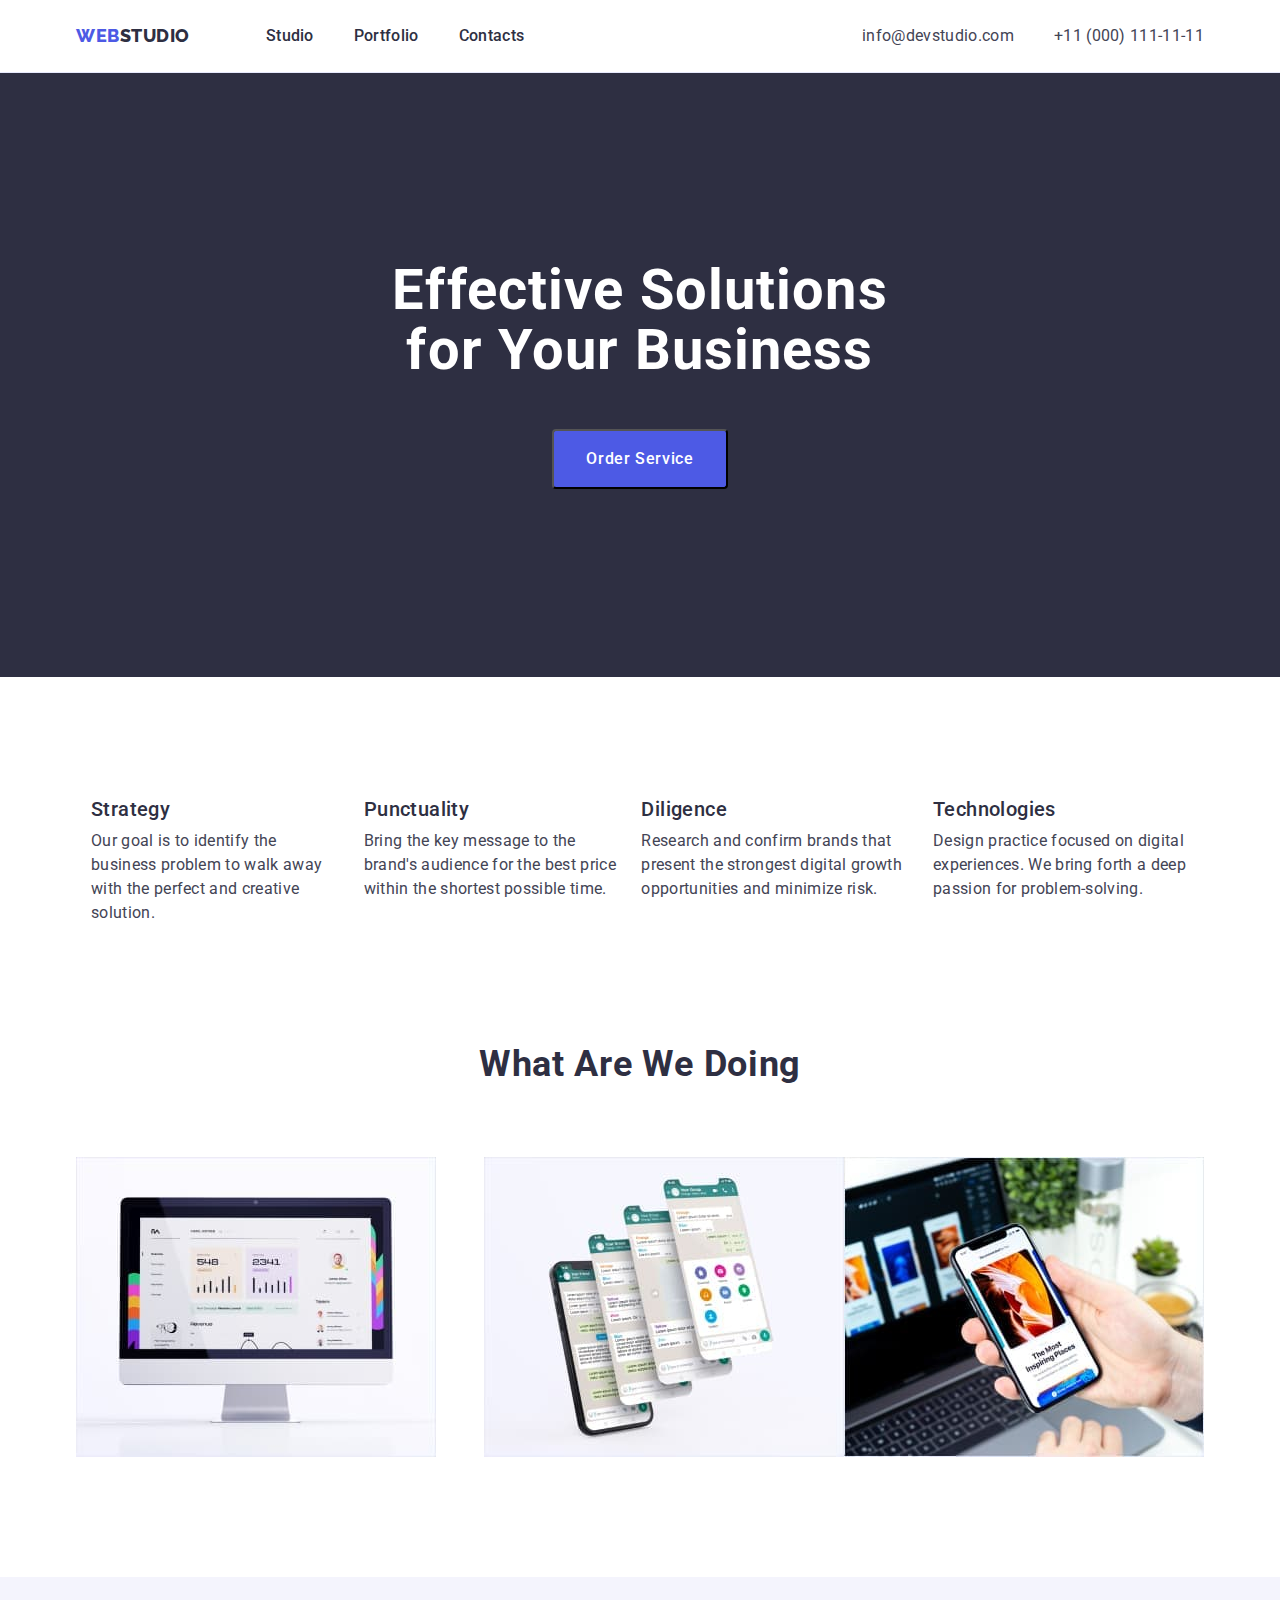
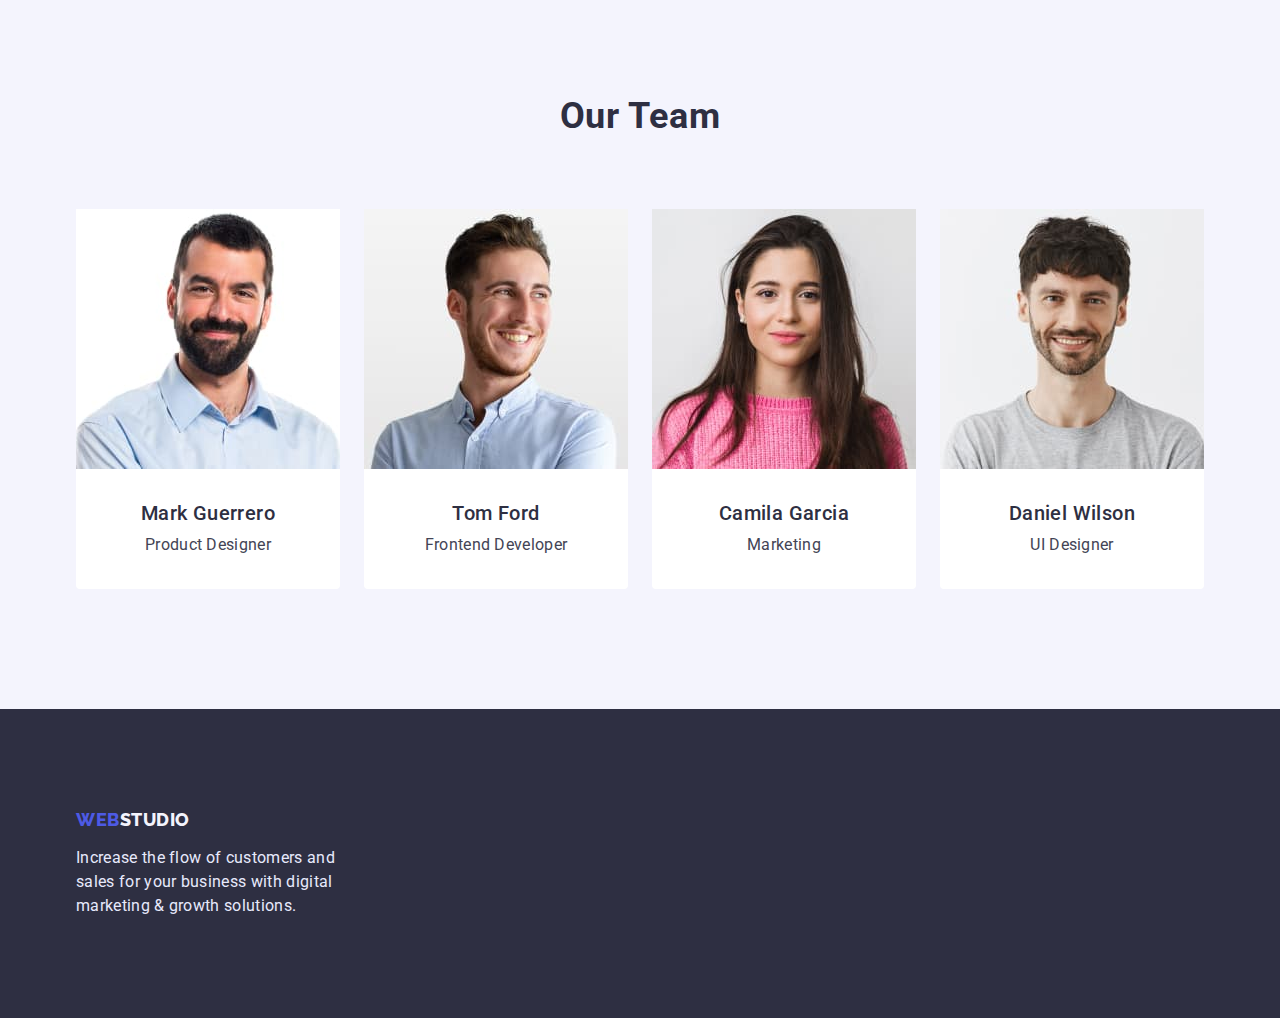
==== index.html @ a930c5ce "home-work-three" ====
<!DOCTYPE html>
<html lang="en">
  <head>
    <meta charset="UTF-8" />
    <meta http-equiv="X-UA-Compatible" content="IE=edge" />
    <meta name="viewport" content="width=device-width, initial-scale=1.0" />
    <link rel="preconnect" href="https://fonts.googleapis.com" />
    <link rel="preconnect" href="https://fonts.gstatic.com" crossorigin />
    <link
      href="https://fonts.googleapis.com/css2?family=Raleway:wght@800&family=Roboto:wght@400;500;700;900&display=swap"
      rel="stylesheet"
    />
    <link
      rel="stylesheet"
      href="https://cdn.jsdelivr.net/npm/modern-normalize@1.1.0/modern-normalize.min.css"
    />
    <link rel="stylesheet" href="./css/styles.css" />
    <title>Document</title>
  </head>
  <body>
    <header class="header">
      <div class="header-content coteiner">
        <nav class="nav">
          <a href="./index.html" class="logo link"
            >Web<span class="logo-bleck">Studio</span></a
          >
          <ul class="header-nav list">
            <li class="header-item">
              <a class="header-link link" href="./index.html">Studio</a>
            </li>
            <li class="header-item">
              <a class="header-link link" href="./portfolio.html">Portfolio</a>
            </li>
            <li class="header-item">
              <a class="header-link link" href="">Contacts</a>
            </li>
          </ul>
        </nav>
        <address class="address">
          <ul class="address-header list">
            <li class="contacts">
              <a
                href="mailto:info@devstudio.com"
                target="_blank"
                rel="noopener noreferrer"
                class="contacts-address link"
                >info@devstudio.com</a
              >
            </li>
            <li class="contacts">
              <a class="contacts-address link" href="tel:+110001111111"
                >+11 (000) 111-11-11</a
              >
            </li>
          </ul>
        </address>
      </div>
    </header>

    <main>
      <section class="hero">
        <div class="coteiner hero-class">
          <h1 class="hero-title">Effective Solutions for Your Business</h1>
          <button class="hero-btn" type="button">Order Service</button>
        </div>
      </section>
      <section class="properties coteiner">
        <h2 hidden>Properties</h2>
        <ul class="properties-ul list">
          <li class="properties-list">
            <h3 class="properties-title">Strategy</h3>
            <p class="properties-text">
              Our goal is to identify the business problem to walk away with the
              perfect and creative solution.
            </p>
          </li>
          <li class="properties-list">
            <h3 class="properties-title">Punctuality</h3>
            <p class="properties-text">
              Bring the key message to the brand's audience for the best price
              within the shortest possible time.
            </p>
          </li>
          <li class="properties-list">
            <h3 class="properties-title">Diligence</h3>
            <p class="properties-text">
              Research and confirm brands that present the strongest digital
              growth opportunities and minimize risk.
            </p>
          </li>
          <li class="properties-list">
            <h3 class="properties-title">Technologies</h3>
            <p class="properties-text">
              Design practice focused on digital experiences. We bring forth a
              deep passion for problem-solving.
            </p>
          </li>
        </ul>
      </section>
      <section class="content coteiner section">
        <h2 class="content-title">What are we doing</h2>
        <ul class="content-ul list">
          <li class="properties-list">
            <img
              class="content-img"
              src="./images/what-are-we-doing/picture-a.jpg"
              alt="picture1"
              width="360"
              height="300"
            />
          </li>
          <li class="content-list">
            <img
              class="content-img"
              src="./images/what-are-we-doing/picture-b.jpg"
              alt="picture2"
              width="360"
              height="300"
            />
          </li>
          <li class="content-list">
            <img
              class="content-img"
              src="./images/what-are-we-doing/picture-c.jpg"
              alt="picture3"
              width="360"
              height="300"
            />
          </li>
        </ul>
      </section>
      <section class="team">
        <div class="coteiner section">
          <h2 class="team-title">Our Team</h2>
          <ul class="team-ul list">
            <li class="team-list">
              <img
                class="team-img"
                src="./images/our-team/mark.jpg"
                alt="photo Mark Guerrero"
                width="264"
                height="260"
              />
              <h3 class="team-names">Mark Guerrero</h3>
              <p class="team-profession">Product Designer</p>
            </li>
            <li class="team-list">
              <img
                class="team-img"
                src="./images/our-team/tom.jpg"
                alt="photo Tom Ford"
                width="264"
                height="260"
              />
              <h3 class="team-names">Tom Ford</h3>
              <p class="team-profession">Frontend Developer</p>
            </li>
            <li class="team-list">
              <img
                class="team-img"
                src="./images/our-team/camila.jpg"
                alt="photo Camila Garcia"
                width="264"
                height="260"
              />
              <h3 class="team-names">Camila Garcia</h3>
              <p class="team-profession">Marketing</p>
            </li>
            <li class="team-list">
              <img
                class="team-img"
                src="./images/our-team/daniel.jpg"
                alt="photo Daniel Wilson"
                width="264"
                height="260"
              />
              <h3 class="team-names">Daniel Wilson</h3>
              <p class="team-profession">UI Designer</p>
            </li>
          </ul>
        </div>
      </section>
    </main>
    <footer class="footer">
      <div class="coteiner footer-section">
        <a href="./index.html" class="logo link"
          >Web<span class="logo-white">Studio</span></a
        >
        <p class="footer-text">
          Increase the flow of customers and sales for your business with
          digital marketing &#38; growth solutions.
        </p>
      </div>
    </footer>
  </body>
</html>
---- css/styles.css ----
:root {
  --primiory-text-color: #434455;
  --secondary-text-color: #2e2f42;

  --blue-text-color: #4d5ae5;
  --grey-cornflower: #f4f4fd;
  --push-btn-portfolio: #404bbf;
  --color-white-fff: #ffffff;
  --color-hero-bckg: #2e2f42;
  --color-foot-text: #e7e9fc;
  --border-bottom: #e7e9fc;
}

h1,
h2,
h3,
h4,
p {
  margin-top: 0;
  margin-bottom: 0;
}
ul {
  margin-top: 0;
  margin-bottom: 0;
  padding-left: 0;
}
img {
  display: block;
}
button {
  cursor: pointer;
}

body {
  font-family: "Roboto", sans-serif;
  color: var(--primiory-text-color);
  background-color: var(--color-white-fff);
}

.coteiner {
  width: 1128px;
  margin: 0 auto;
  padding: 0 15px;
}

.section {
  padding: 120px 0;
}
.list {
  list-style: none;
}
.link {
  text-decoration: none;
}
/* спрятать заголовок */
.hidden {
  position: absolute;
  white-space: nowrap;
  width: 1px;
  height: 1px;
  overflow: hidden;
  border: 0;
  padding: 0;
  clip: rect(0 0 0 0);
  clip-path: inset(50%);
  margin: -1px;
}

/*///////////// logo /////////////*/

.logo {
  font-family: "Raleway", sans-serif;
  font-weight: 800;
  font-size: 18px;
  line-height: 1.17;
  letter-spacing: 0.03em;
  text-transform: uppercase;
  color: var(--blue-text-color);
}

.logo-bleck {
  color: var(--secondary-text-color);
}
.logo-white {
  color: var(--grey-cornflower);
}

/*----------- header------------ */
.header {
  border-bottom: 1px solid var(--border-bottom);
}

.header-content {
  display: flex;
  align-items: center;
  padding: 24px 0;
}
.nav {
  display: flex;
  align-items: center;
}
.nav > .logo {
  margin-right: 76px;
}

.header-nav {
  display: flex;
  align-items: center;
}

.header-item:not(:last-child) {
  margin-right: 40px;
}

.header-link {
  font-weight: 500;
  font-size: 16px;
  line-height: 1.5;
  letter-spacing: 0.02em;
  color: var(--secondary-text-color);
}

.header-link:focus,
.header-link:hover {
  color: var(--push-btn-portfolio);
}
.address {
  font-style: normal;

  margin-left: auto;
}

.address-header {
  display: flex;
  align-items: center;
}

.contacts:not(:last-child) {
  margin-right: 40px;
}

.contacts-address {
  font-size: 16px;
  line-height: 1.5;
  letter-spacing: 0.02em;
  color: var(--primiory-text-color);
}
.contacts-address:hover,
.contacts-address:focus {
  color: var(--push-btn-portfolio);
}

/*---------------- hero ---------------*/
.hero {
  background-color: var(--color-hero-bckg);
}
.hero-class {
  text-align: center;
  padding: 188px 0;
}

.hero-title {
  max-width: 496px;
  margin: 0 auto 48px auto;

  font-size: 56px;
  line-height: 1.07;
  letter-spacing: 0.02em;
  color: var(--color-white-fff);
}

.hero-btn {
  padding: 16px 32px;

  font-family: inherit;
  font-weight: 500;
  font-size: 16px;
  line-height: 1.5;
  letter-spacing: 0.04em;
  color: var(--color-white-fff);
  background-color: var(--blue-text-color);
  border-radius: 4px;
}
.hero-btn:hover,
.hero-btn:focus {
  background-color: var(--push-btn-portfolio);
}

/* ----------properties---------- */
.properties {
  padding-top: 120px;
}

.properties-ul {
  display: flex;
}

.properties-list:not(:last-child) {
  margin-right: 24px;
}

.properties-title {
  margin-bottom: 8px;

  font-weight: 500;
  font-size: 20px;
  line-height: 1.2;
  letter-spacing: 0.02em;
  color: var(--secondary-text-color);
}
.properties-text {
  font-size: 16px;
  line-height: 1.5;
  letter-spacing: 0.02em;
}

.properties-title {
  font-weight: 500;
  font-size: 20px;
  line-height: 1.2;
  letter-spacing: 0.02em;
}

/* ------------What are we doing ------------*/

.content-title {
  margin-bottom: 72px;

  font-size: 36px;
  line-height: 1.11;
  text-align: center;
  letter-spacing: 0.02em;
  text-transform: capitalize;
  color: var(--secondary-text-color);
}
.content-ul {
  display: flex;
}
.content-list:not(:last-child) {
  margin-left: 24px;
}

/*------------ team --------------*/
.team {
  background-color: var(--grey-cornflower);
}
.team-title {
  margin-bottom: 72px;

  font-size: 36px;
  line-height: 1.11;
  text-align: center;
  letter-spacing: 0.02em;
  text-transform: capitalize;
  color: var(--secondary-text-color);
}

.team-ul {
  display: flex;
}

.team-names {
  font-weight: 500;
  font-size: 20px;
  line-height: 1.2;
  letter-spacing: 0.02em;
  color: var(--secondary-text-color);
}

.team-profession {
  font-size: 16px;
  line-height: 1.5;
  letter-spacing: 0.02em;
}
.team-list {
  margin-right: 24px;
  padding-bottom: 32px;
  border-radius: 0px 0px 4px 4px;

  text-align: center;
  background-color: var(--color-white-fff);
}

.team-img {
  margin-bottom: 32px;
}

.team-names {
  margin-bottom: 8px;
}

/*----------------- portfolio---------------- */

.portfolio {
  padding: 96px 0 120px 0;
}

.filtr {
  display: flex;
  justify-content: center;
  margin-bottom: 72px;
}

.filtr-li:not(:last-child) {
  margin-right: 24px;
}

.filtr-btn {
  padding: 12px 24px;
  border: 1px solid #e7e9fc;
  border-radius: 4px;

  font-family: inherit;
  font-weight: 500;
  font-size: 16px;
  line-height: 1.5;
  letter-spacing: 0.04em;
  color: var(--blue-text-color);
  background-color: var(--grey-cornflower);
}

.filtr-btn:hover,
.filtr-btn:focus {
  color: var(--color-white-fff);
  background-color: var(--push-btn-portfolio);
}

.works {
  display: flex;
  flex-wrap: wrap;
}

.works-link {
  height: 500px;
}

.works-li:not(:nth-child(3n)) {
  margin-right: 24px;
}

.works-li:not(:nth-last-child(-n + 3)) {
  margin-bottom: 48px;
}

.works-content {
  padding: 32px 0 32px 18px;
  border-left: 1px solid var(--border-bottom);
  border-right: 1px solid var(--border-bottom);
  border-bottom: 1px solid var(--border-bottom);
}

.works-title {
  margin-bottom: 8px;

  font-weight: 500;
  font-size: 20px;
  line-height: 1.2;
  letter-spacing: 0.02em;
  color: var(--secondary-text-color);
}
.works-text {
  font-size: 16px;
  line-height: 1.5;
  letter-spacing: 0.02em;
  color: var(--primiory-text-color);
}

/*------------- footer -----------------*/

.footer {
  background-color: var(--color-hero-bckg);
}

.footer-section {
  padding: 100px 0;
}

.footer-text {
  max-width: 264px;
  margin-top: 16px;

  font-size: 16px;
  line-height: 1.5;
  letter-spacing: 0.02em;
  color: var(--color-foot-text);
}
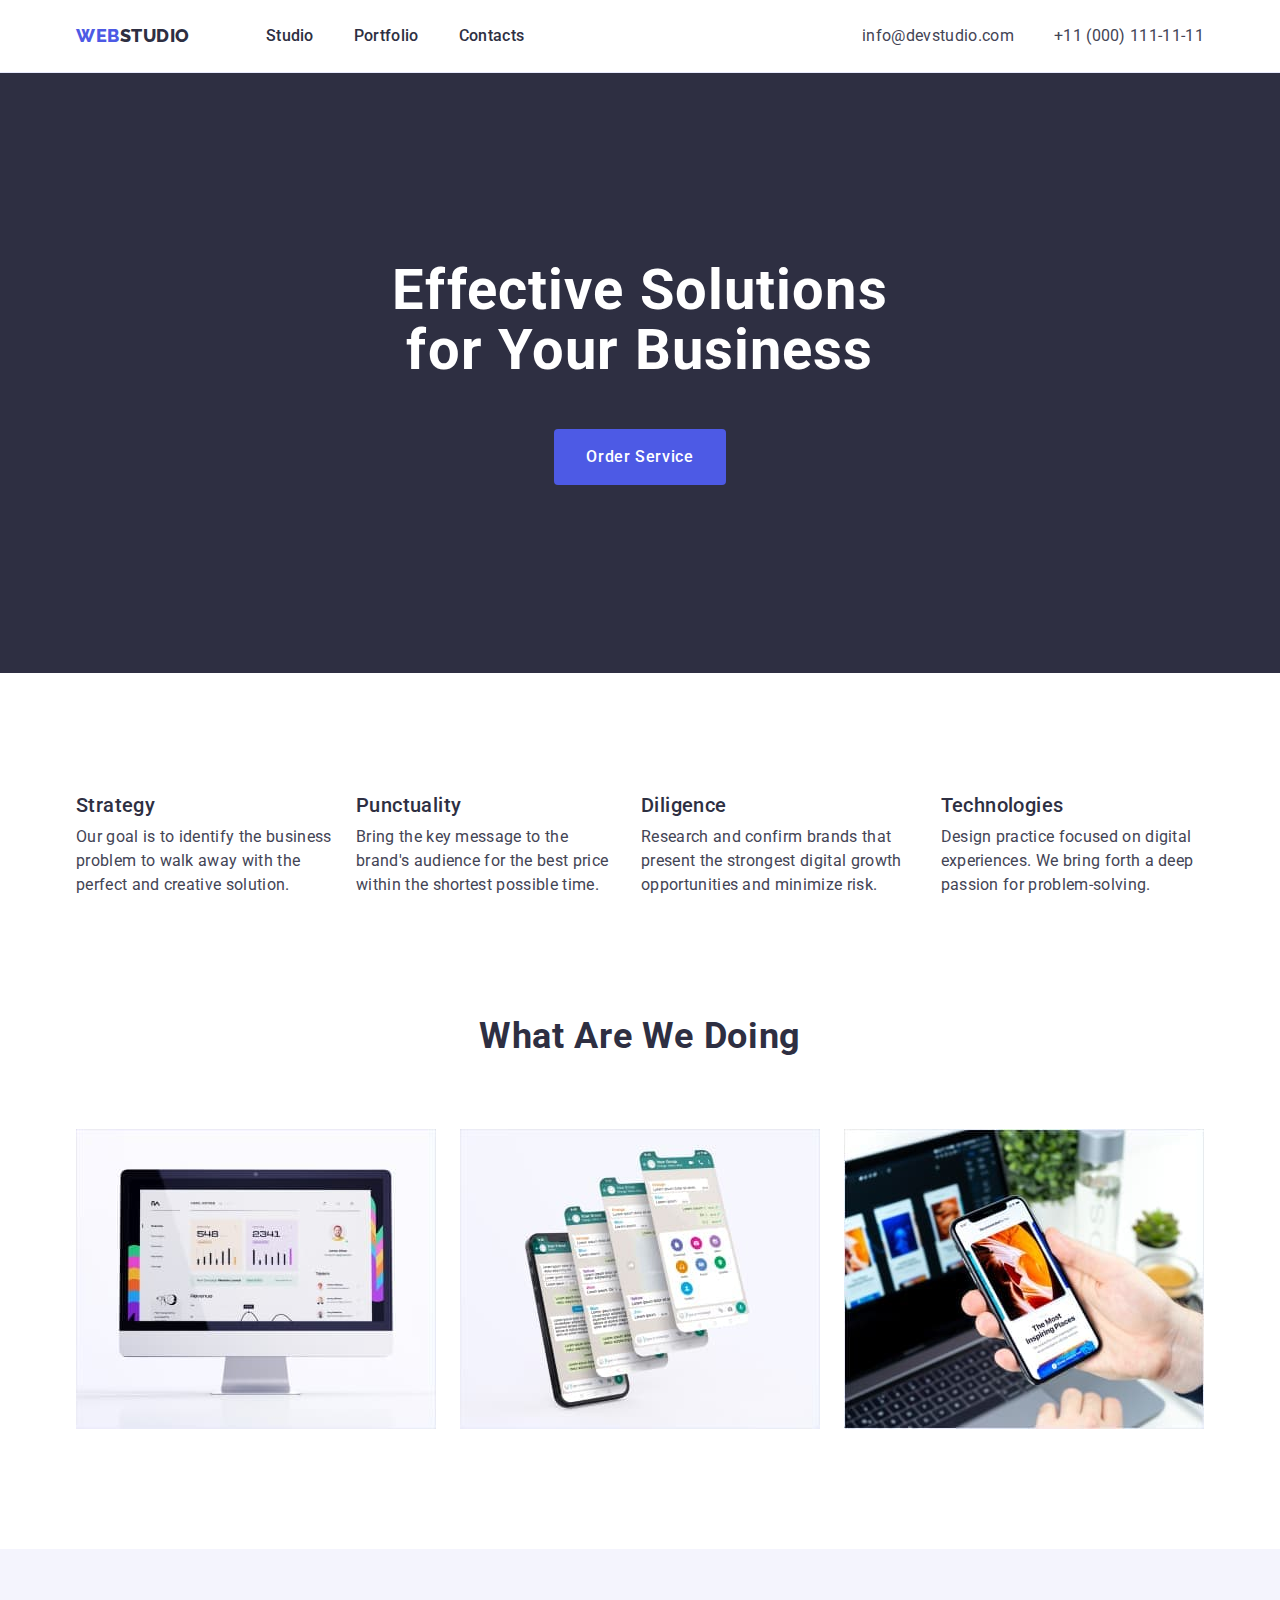
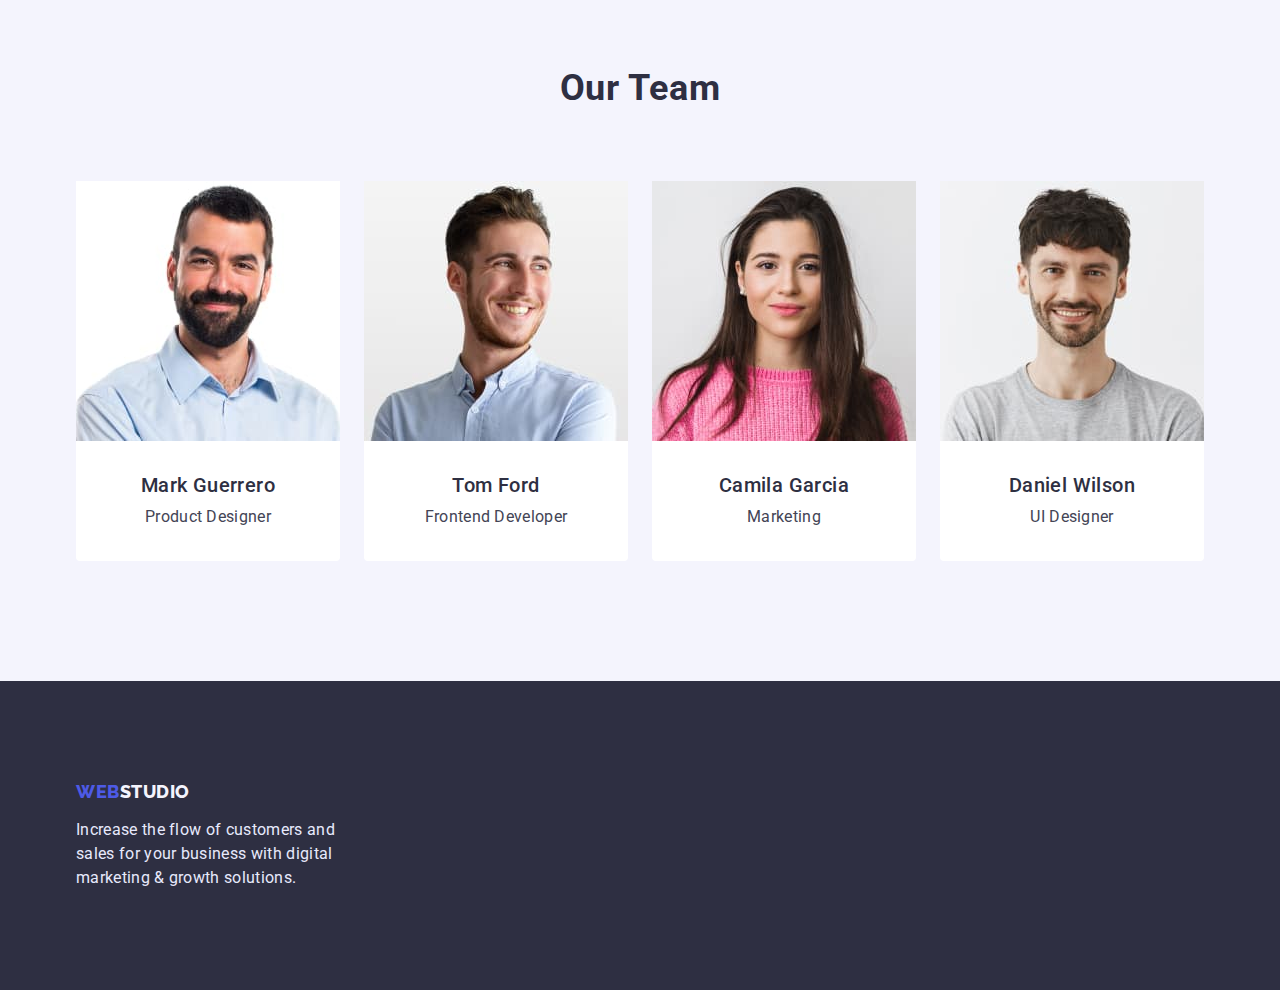
==== commit 40f66c3c: "remake" ====
--- a/index.html
+++ b/index.html
@@ -64,73 +64,77 @@
           <button class="hero-btn" type="button">Order Service</button>
         </div>
       </section>
-      <section class="properties coteiner">
-        <h2 hidden>Properties</h2>
-        <ul class="properties-ul list">
-          <li class="properties-list">
-            <h3 class="properties-title">Strategy</h3>
-            <p class="properties-text">
-              Our goal is to identify the business problem to walk away with the
-              perfect and creative solution.
-            </p>
-          </li>
-          <li class="properties-list">
-            <h3 class="properties-title">Punctuality</h3>
-            <p class="properties-text">
-              Bring the key message to the brand's audience for the best price
-              within the shortest possible time.
-            </p>
-          </li>
-          <li class="properties-list">
-            <h3 class="properties-title">Diligence</h3>
-            <p class="properties-text">
-              Research and confirm brands that present the strongest digital
-              growth opportunities and minimize risk.
-            </p>
-          </li>
-          <li class="properties-list">
-            <h3 class="properties-title">Technologies</h3>
-            <p class="properties-text">
-              Design practice focused on digital experiences. We bring forth a
-              deep passion for problem-solving.
-            </p>
-          </li>
-        </ul>
-      </section>
-      <section class="content coteiner section">
-        <h2 class="content-title">What are we doing</h2>
-        <ul class="content-ul list">
-          <li class="properties-list">
-            <img
-              class="content-img"
-              src="./images/what-are-we-doing/picture-a.jpg"
-              alt="picture1"
-              width="360"
-              height="300"
-            />
-          </li>
-          <li class="content-list">
-            <img
-              class="content-img"
-              src="./images/what-are-we-doing/picture-b.jpg"
-              alt="picture2"
-              width="360"
-              height="300"
-            />
-          </li>
-          <li class="content-list">
-            <img
-              class="content-img"
-              src="./images/what-are-we-doing/picture-c.jpg"
-              alt="picture3"
-              width="360"
-              height="300"
-            />
-          </li>
-        </ul>
-      </section>
-      <section class="team">
-        <div class="coteiner section">
+      <section class="properties section">
+        <div class="coteiner">
+          <h2 hidden>Properties</h2>
+          <ul class="properties-ul list">
+            <li class="properties-list">
+              <h3 class="properties-title">Strategy</h3>
+              <p class="properties-text">
+                Our goal is to identify the business problem to walk away with
+                the perfect and creative solution.
+              </p>
+            </li>
+            <li class="properties-list">
+              <h3 class="properties-title">Punctuality</h3>
+              <p class="properties-text">
+                Bring the key message to the brand's audience for the best price
+                within the shortest possible time.
+              </p>
+            </li>
+            <li class="properties-list">
+              <h3 class="properties-title">Diligence</h3>
+              <p class="properties-text">
+                Research and confirm brands that present the strongest digital
+                growth opportunities and minimize risk.
+              </p>
+            </li>
+            <li class="properties-list">
+              <h3 class="properties-title">Technologies</h3>
+              <p class="properties-text">
+                Design practice focused on digital experiences. We bring forth a
+                deep passion for problem-solving.
+              </p>
+            </li>
+          </ul>
+        </div>
+      </section>
+      <section class="content">
+        <div class="coteiner">
+          <h2 class="content-title">What are we doing</h2>
+          <ul class="content-ul list">
+            <li class="content-list">
+              <img
+                class="content-img"
+                src="./images/what-are-we-doing/picture-a.jpg"
+                alt="picture1"
+                width="360"
+                height="300"
+              />
+            </li>
+            <li class="content-list">
+              <img
+                class="content-img"
+                src="./images/what-are-we-doing/picture-b.jpg"
+                alt="picture2"
+                width="360"
+                height="300"
+              />
+            </li>
+            <li class="content-list">
+              <img
+                class="content-img"
+                src="./images/what-are-we-doing/picture-c.jpg"
+                alt="picture3"
+                width="360"
+                height="300"
+              />
+            </li>
+          </ul>
+        </div>
+      </section>
+      <section class="team section">
+        <div class="coteiner">
           <h2 class="team-title">Our Team</h2>
           <ul class="team-ul list">
             <li class="team-list">
@@ -141,8 +145,10 @@
                 width="264"
                 height="260"
               />
-              <h3 class="team-names">Mark Guerrero</h3>
-              <p class="team-profession">Product Designer</p>
+              <div class="team-desc">
+                <h3 class="team-names">Mark Guerrero</h3>
+                <p class="team-profession">Product Designer</p>
+              </div>
             </li>
             <li class="team-list">
               <img
@@ -152,8 +158,10 @@
                 width="264"
                 height="260"
               />
-              <h3 class="team-names">Tom Ford</h3>
-              <p class="team-profession">Frontend Developer</p>
+              <div class="team-desc">
+                <h3 class="team-names">Tom Ford</h3>
+                <p class="team-profession">Frontend Developer</p>
+              </div>
             </li>
             <li class="team-list">
               <img
@@ -163,8 +171,10 @@
                 width="264"
                 height="260"
               />
-              <h3 class="team-names">Camila Garcia</h3>
-              <p class="team-profession">Marketing</p>
+              <div class="team-desc">
+                <h3 class="team-names">Camila Garcia</h3>
+                <p class="team-profession">Marketing</p>
+              </div>
             </li>
             <li class="team-list">
               <img
@@ -174,15 +184,17 @@
                 width="264"
                 height="260"
               />
-              <h3 class="team-names">Daniel Wilson</h3>
-              <p class="team-profession">UI Designer</p>
+              <div class="team-desc">
+                <h3 class="team-names">Daniel Wilson</h3>
+                <p class="team-profession">UI Designer</p>
+              </div>
             </li>
           </ul>
         </div>
       </section>
     </main>
     <footer class="footer">
-      <div class="coteiner footer-section">
+      <div class="coteiner">
         <a href="./index.html" class="logo link"
           >Web<span class="logo-white">Studio</span></a
         >
--- a/css/styles.css
+++ b/css/styles.css
@@ -26,6 +26,8 @@
 }
 img {
   display: block;
+  max-width: 100%;
+  height: auto;
 }
 button {
   cursor: pointer;
@@ -38,7 +40,7 @@
 }
 
 .coteiner {
-  width: 1128px;
+  width: 1158px;
   margin: 0 auto;
   padding: 0 15px;
 }
@@ -69,6 +71,8 @@
 /*///////////// logo /////////////*/
 
 .logo {
+  padding: 24px 0;
+
   font-family: "Raleway", sans-serif;
   font-weight: 800;
   font-size: 18px;
@@ -93,7 +97,6 @@
 .header-content {
   display: flex;
   align-items: center;
-  padding: 24px 0;
 }
 .nav {
   display: flex;
@@ -113,6 +116,9 @@
 }
 
 .header-link {
+  display: block;
+  padding: 24px 0;
+
   font-weight: 500;
   font-size: 16px;
   line-height: 1.5;
@@ -135,6 +141,10 @@
   align-items: center;
 }
 
+.contacts {
+  padding: 24px 0;
+}
+
 .contacts:not(:last-child) {
   margin-right: 40px;
 }
@@ -152,11 +162,12 @@
 
 /*---------------- hero ---------------*/
 .hero {
+  padding: 188px 0;
+
   background-color: var(--color-hero-bckg);
 }
 .hero-class {
   text-align: center;
-  padding: 188px 0;
 }
 
 .hero-title {
@@ -180,6 +191,7 @@
   color: var(--color-white-fff);
   background-color: var(--blue-text-color);
   border-radius: 4px;
+  border: none;
 }
 .hero-btn:hover,
 .hero-btn:focus {
@@ -193,10 +205,11 @@
 
 .properties-ul {
   display: flex;
-}
-
-.properties-list:not(:last-child) {
-  margin-right: 24px;
+  gap: 24px;
+}
+
+.properties-list {
+  width: calc((100%-72px) / 4);
 }
 
 .properties-title {
@@ -222,6 +235,10 @@
 }
 
 /* ------------What are we doing ------------*/
+
+.content {
+  padding-bottom: 120px;
+}
 
 .content-title {
   margin-bottom: 72px;
@@ -235,9 +252,7 @@
 }
 .content-ul {
   display: flex;
-}
-.content-list:not(:last-child) {
-  margin-left: 24px;
+  gap: 24px;
 }
 
 /*------------ team --------------*/
@@ -267,28 +282,35 @@
   color: var(--secondary-text-color);
 }
 
-.team-profession {
-  font-size: 16px;
-  line-height: 1.5;
-  letter-spacing: 0.02em;
+.team-ul {
+  gap: 24px;
 }
 .team-list {
-  margin-right: 24px;
-  padding-bottom: 32px;
+  width: calc((100%-72px) / 4);
+  /* margin-right: 24px; */
+  /* padding-bottom: 32px; */
   border-radius: 0px 0px 4px 4px;
 
   text-align: center;
   background-color: var(--color-white-fff);
 }
 
-.team-img {
+.team-desc {
+  padding: 32px 16px;
+}
+
+/* .team-img {
   margin-bottom: 32px;
-}
+} */
 
 .team-names {
   margin-bottom: 8px;
 }
-
+.team-profession {
+  font-size: 16px;
+  line-height: 1.5;
+  letter-spacing: 0.02em;
+}
 /*----------------- portfolio---------------- */
 
 .portfolio {
@@ -323,27 +345,29 @@
 .filtr-btn:focus {
   color: var(--color-white-fff);
   background-color: var(--push-btn-portfolio);
+  background-color: transparent;
 }
 
 .works {
   display: flex;
   flex-wrap: wrap;
-}
+  gap: 48px 24px;
+}
+
+/* .works-li:not(:nth-child(3n)) {
+  margin-right: 24px;
+}
+
+.works-li:not(:nth-last-child(-n + 3)) {
+  margin-bottom: 48px;
+} */
 
 .works-link {
   height: 500px;
 }
 
-.works-li:not(:nth-child(3n)) {
-  margin-right: 24px;
-}
-
-.works-li:not(:nth-last-child(-n + 3)) {
-  margin-bottom: 48px;
-}
-
 .works-content {
-  padding: 32px 0 32px 18px;
+  padding: 32px 16px;
   border-left: 1px solid var(--border-bottom);
   border-right: 1px solid var(--border-bottom);
   border-bottom: 1px solid var(--border-bottom);
@@ -368,12 +392,14 @@
 /*------------- footer -----------------*/
 
 .footer {
+  padding: 100px 0;
+
   background-color: var(--color-hero-bckg);
 }
 
-.footer-section {
+/* .footer-section {
   padding: 100px 0;
-}
+} */
 
 .footer-text {
   max-width: 264px;
